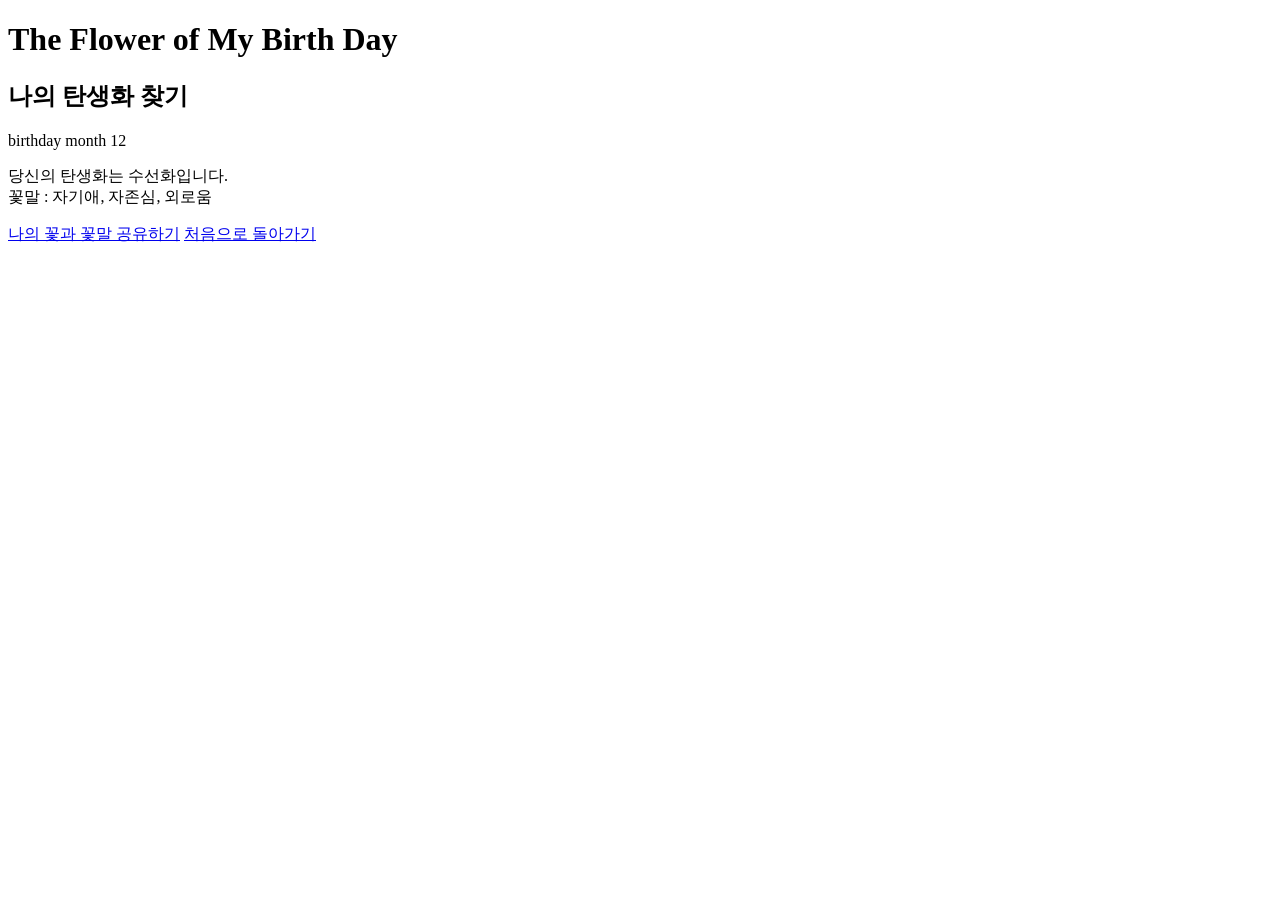
==== result.html @ 4a39dbc9 "탄생화 앱 index css" ====
<!DOCTYPE html>
<html lang="ko">
<head>
    <meta charset="UTF-8">
    <meta name="viewport" content="width=device-width, initial-scale=1.0">
    <meta name="description" content="">
    <meta name="keywords" content="">
    <title>나의 탄생화 찾기</title>
    <link rel="shortcut icon" href="../images/flower_favicon.png" type="image/x-icon">
</head>
<body>
    <div id="wrap" style="background-image: url(./flower_imges/bg2.jpg);">
        <div id="main_title">
            <h1>The Flower of My Birth Day</h1>
            <h2>나의 탄생화 찾기</h2>
        </div>
        <div class="contents">
            <p class="user_m">birthday month 12</p>
            <p class="result">
                당신의 탄생화는 수선화입니다.<br>
                꽃말 : 자기애, 자존심, 외로움
            </p>
        </div>
        <a href="#" class="share_btn">나의 꽃과 꽃말 공유하기</a>
        <a href="./birthday_flower.html" class="back">처음으로 돌아가기</a>
    </div>
</body>
</html>
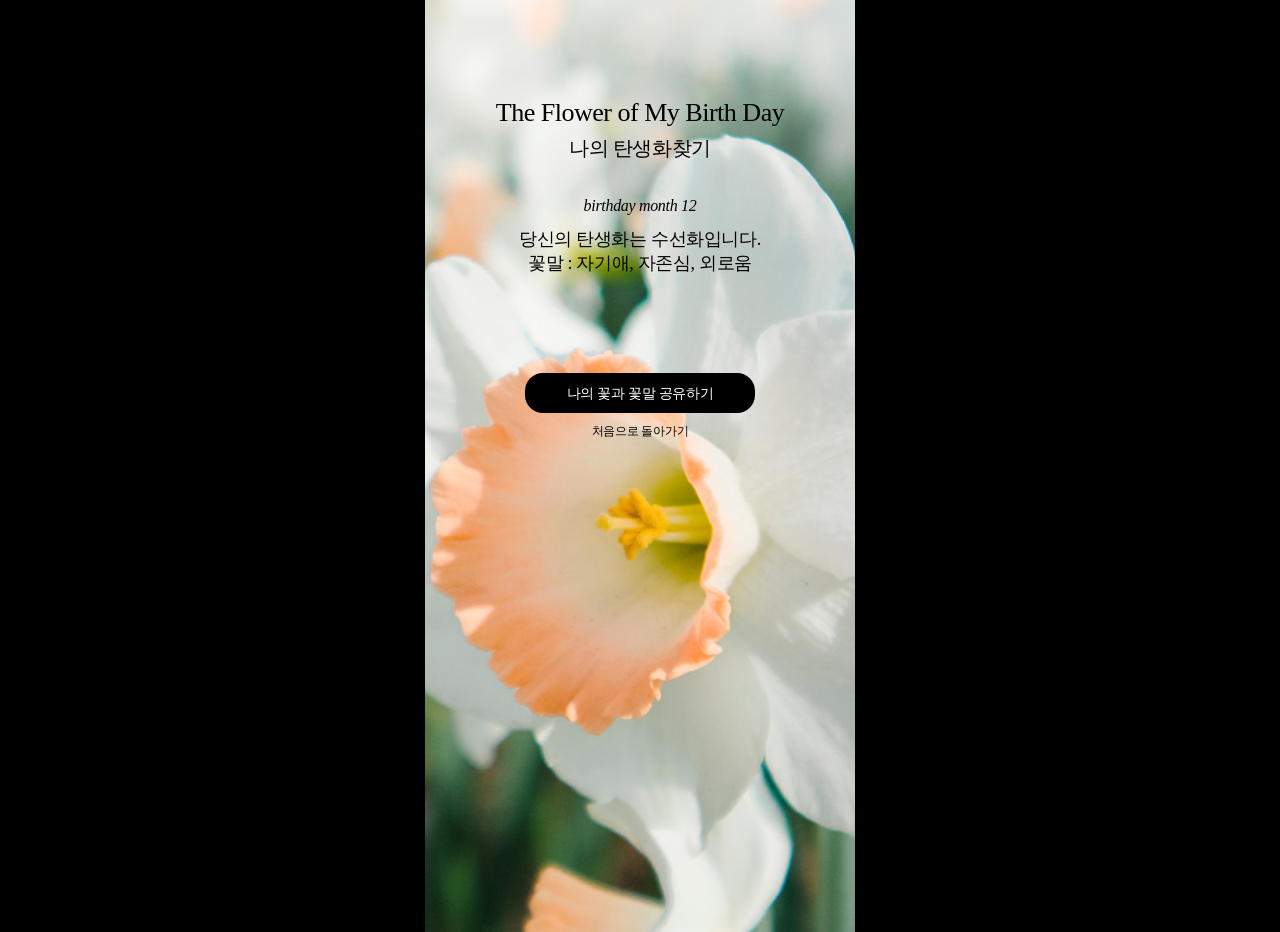
==== commit 9df91f03: "result css" ====
--- a/result.html
+++ b/result.html
@@ -5,14 +5,17 @@
     <meta name="viewport" content="width=device-width, initial-scale=1.0">
     <meta name="description" content="">
     <meta name="keywords" content="">
-    <title>나의 탄생화 찾기</title>
-    <link rel="shortcut icon" href="../images/flower_favicon.png" type="image/x-icon">
+    <link rel="shortcut icon" href="./imges/favicon.png" type="image/x-icon">
+    <title>나의 탄생화 찾기 결과</title>
+    <!-- <link href="https://hangeul.pstatic.net/hangeul_static/css/maru-buri.css" rel="stylesheet"> -->
+    <link rel="stylesheet" href="./styles/reset.css">
+    <link rel="stylesheet" href="./styles/result.css">
 </head>
 <body>
-    <div id="wrap" style="background-image: url(./flower_imges/bg2.jpg);">
+    <div id="wrap">
         <div id="main_title">
-            <h1>The Flower of My Birth Day</h1>
-            <h2>나의 탄생화 찾기</h2>
+            <p>The Flower of My Birth Day</p>
+            <h1>나의 탄생화찾기</h1>
         </div>
         <div class="contents">
             <p class="user_m">birthday month 12</p>
@@ -21,8 +24,8 @@
                 꽃말 : 자기애, 자존심, 외로움
             </p>
         </div>
-        <a href="#" class="share_btn">나의 꽃과 꽃말 공유하기</a>
-        <a href="./birthday_flower.html" class="back">처음으로 돌아가기</a>
+        <button onclick="window.location.href='https://www.kakaocorp.com/page/'" type="button" id="share_btn">나의 꽃과 꽃말 공유하기</button>
+        <a href="./index.html" class="back">처음으로 돌아가기</a>
     </div>
 </body>
 </html>
--- a/styles/result.css
+++ b/styles/result.css
@@ -0,0 +1,47 @@
+body {background-color:#000;}
+#wrap {
+    width:430px; height: 932px;
+    margin: 0 auto;
+    background-image:url(../imges/bg2.jpg);
+    background-size: 150% auto;
+    background-position: center bottom;
+    text-align: center;
+    padding-top: 100px;
+}
+#wrap #main_title  {
+    margin-bottom: 40px; /* #title + #contents */
+}
+#wrap #main_title p {
+    margin-bottom: 12px; /* p + h1 */
+    font-size:1.63rem;
+}
+#wrap #main_title h1 {
+    font-size: 1.25rem;
+    font-family: 'MaruBuri-B',serif;
+}
+#wrap .contents {
+    margin-bottom: 97px; /* #contents + button */
+}
+#wrap .contents p {}
+#wrap .contents .user_m {
+    margin-bottom: 14px;
+    font-style: italic;
+}
+#wrap .contents .result {
+    line-height: 1.32;
+    font-size: 1.13rem;
+}
+#wrap button,
+#wrap a {display: block;}
+#wrap button {
+    background-color: #000; color: #fff;
+    width: 230px; line-height: 40px; /* line-height - 버튼 내의 수직 중앙으로 맞춰줄 수 있음 (px값으로 작성) */
+    border-radius: 18px;
+    margin: 0 auto 12px;
+    font-size: 0.88rem;
+}
+#wrap button:hover {background-color: darkseagreen;}
+#wrap .back {
+    font-size: 0.75rem;
+}
+#wrap .back:hover {text-decoration: underline;}
